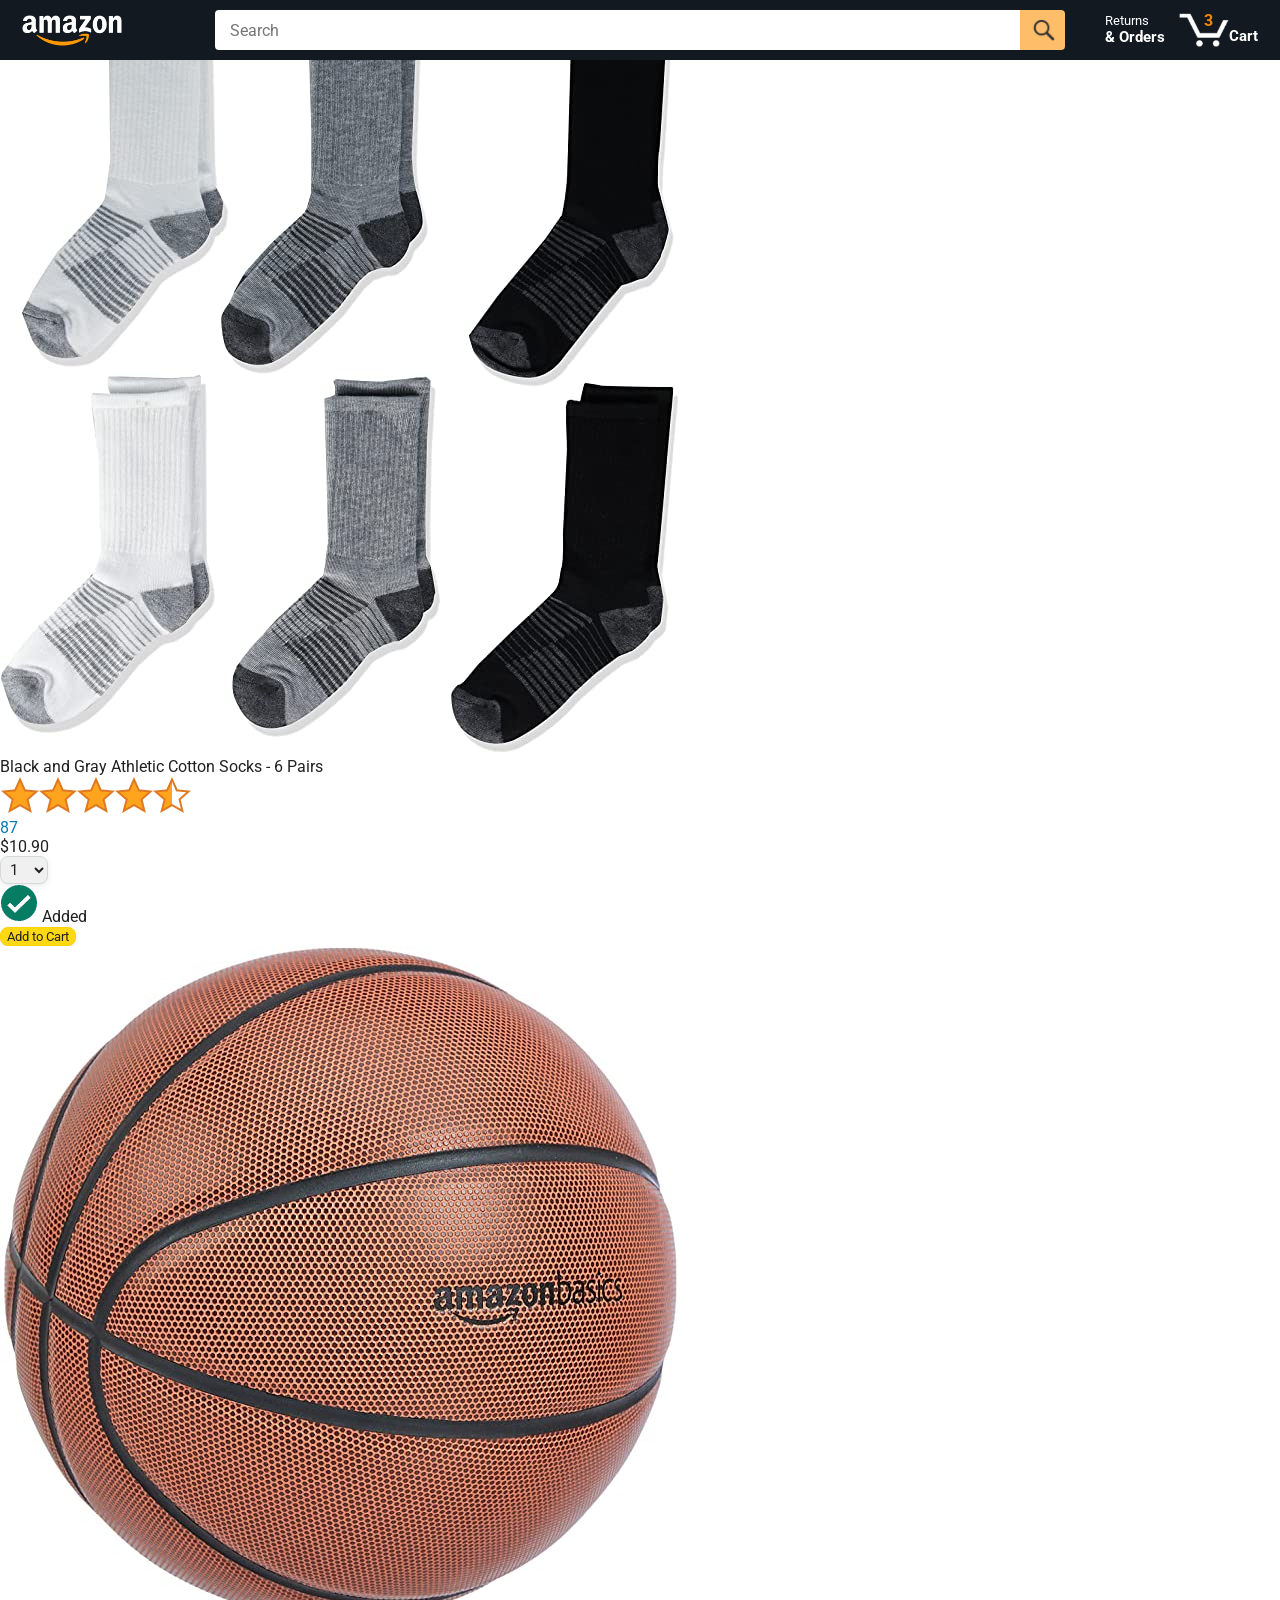
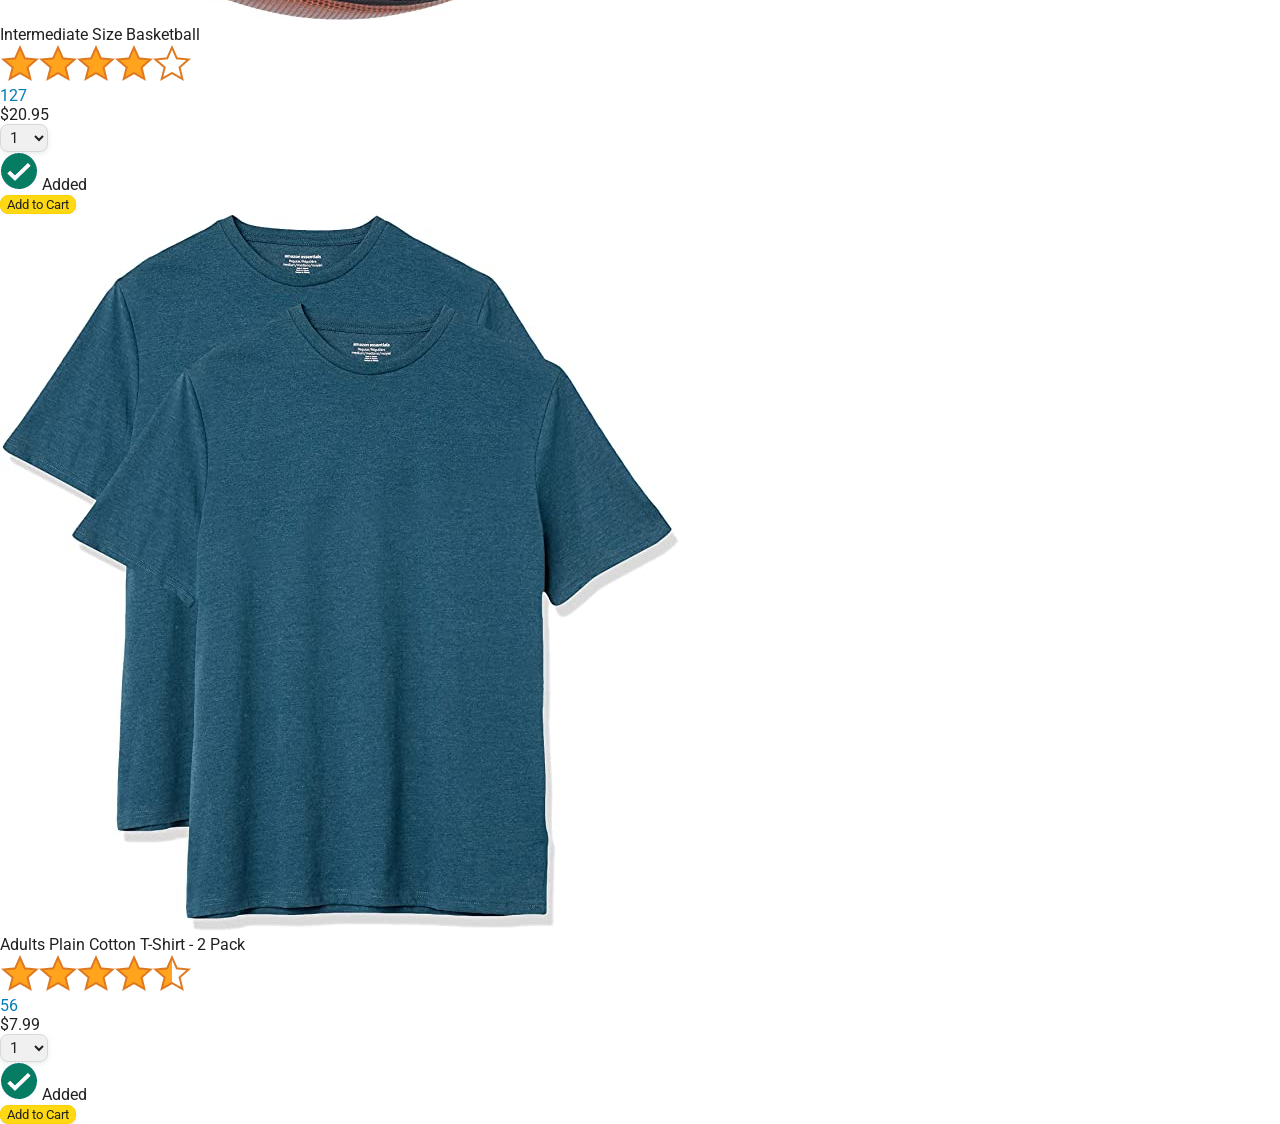
==== amazon.html @ 28676df1 "starting file" ====
<!DOCTYPE html>
<html>
  <head>
    <title>Amazon Project</title>

    <!-- This code is needed for responsive design to work.
      (Responsive design = make the website look good on
      smaller screen sizes like a phone or a tablet). -->
    <meta name="viewport" content="width=device-width, initial-scale=1">

    <!-- Load a font called Roboto from Google Fonts. -->
    <link rel="preconnect" href="https://fonts.googleapis.com">
    <link rel="preconnect" href="https://fonts.gstatic.com" crossorigin>
    <link href="https://fonts.googleapis.com/css2?family=Roboto:wght@400;500;700&display=swap" rel="stylesheet">

    <!-- Here are the CSS files for this page. -->
    <link rel="stylesheet" href="styles/shared/general.css">
    <link rel="stylesheet" href="styles/shared/amazon-header.css">
    <link rel="stylesheet" href="styles/pages/amazon.css">
  </head>
  <body>
    <div class="amazon-header">
      <div class="amazon-header-left-section">
        <a href="amazon.html" class="header-link">
          <img class="amazon-logo"
            src="images/amazon-logo-white.png">
          <img class="amazon-mobile-logo"
            src="images/amazon-mobile-logo-white.png">
        </a>
      </div>

      <div class="amazon-header-middle-section">
        <input class="search-bar" type="text" placeholder="Search">

        <button class="search-button">
          <img class="search-icon" src="images/icons/search-icon.png">
        </button>
      </div>

      <div class="amazon-header-right-section">
        <a class="orders-link header-link" href="orders.html">
          <span class="returns-text">Returns</span>
          <span class="orders-text">& Orders</span>
        </a>

        <a class="cart-link header-link" href="checkout.html">
          <img class="cart-icon" src="images/icons/cart-icon.png">
          <div class="cart-quantity">3</div>
          <div class="cart-text">Cart</div>
        </a>
      </div>
    </div>
    
    <div class="main">
      <div class="products-grid">
        <div class="product-container">
          <div class="product-image-container">
            <img class="product-image"
              src="images/products/athletic-cotton-socks-6-pairs.jpg">
          </div>

          <div class="product-name limit-text-to-2-lines">
            Black and Gray Athletic Cotton Socks - 6 Pairs
          </div>

          <div class="product-rating-container">
            <img class="product-rating-stars"
              src="images/ratings/rating-45.png">
            <div class="product-rating-count link-primary">
              87
            </div>
          </div>

          <div class="product-price">
            $10.90
          </div>

          <div class="product-quantity-container">
            <select>
              <option selected value="1">1</option>
              <option value="2">2</option>
              <option value="3">3</option>
              <option value="4">4</option>
              <option value="5">5</option>
              <option value="6">6</option>
              <option value="7">7</option>
              <option value="8">8</option>
              <option value="9">9</option>
              <option value="10">10</option>
            </select>
          </div>

          <div class="product-spacer"></div>

          <div class="added-to-cart">
            <img src="images/icons/checkmark.png">
            Added
          </div>

          <button class="add-to-cart-button button-primary">
            Add to Cart
          </button>
        </div>

        <div class="product-container">
          <div class="product-image-container">
            <img class="product-image"
              src="images/products/intermediate-composite-basketball.jpg">
          </div>

          <div class="product-name limit-text-to-2-lines">
            Intermediate Size Basketball
          </div>

          <div class="product-rating-container">
            <img class="product-rating-stars"
              src="images/ratings/rating-40.png">
            <div class="product-rating-count link-primary">
              127
            </div>
          </div>

          <div class="product-price">
            $20.95
          </div>

          <div class="product-quantity-container">
            <select>
              <option selected value="1">1</option>
              <option value="2">2</option>
              <option value="3">3</option>
              <option value="4">4</option>
              <option value="5">5</option>
              <option value="6">6</option>
              <option value="7">7</option>
              <option value="8">8</option>
              <option value="9">9</option>
              <option value="10">10</option>
            </select>
          </div>

          <div class="product-spacer"></div>

          <div class="added-to-cart">
            <img src="images/icons/checkmark.png">
            Added
          </div>

          <button class="add-to-cart-button button-primary">
            Add to Cart
          </button>
        </div>

        <div class="product-container">
          <div class="product-image-container">
            <img class="product-image"
              src="images/products/adults-plain-cotton-tshirt-2-pack-teal.jpg">
          </div>

          <div class="product-name limit-text-to-2-lines">
            Adults Plain Cotton T-Shirt - 2 Pack
          </div>

          <div class="product-rating-container">
            <img class="product-rating-stars"
              src="images/ratings/rating-45.png">
            <div class="product-rating-count link-primary">
              56
            </div>
          </div>

          <div class="product-price">
            $7.99
          </div>

          <div class="product-quantity-container">
            <select>
              <option selected value="1">1</option>
              <option value="2">2</option>
              <option value="3">3</option>
              <option value="4">4</option>
              <option value="5">5</option>
              <option value="6">6</option>
              <option value="7">7</option>
              <option value="8">8</option>
              <option value="9">9</option>
              <option value="10">10</option>
            </select>
          </div>

          <div class="product-spacer"></div>

          <div class="added-to-cart">
            <img src="images/icons/checkmark.png">
            Added
          </div>

          <button class="add-to-cart-button button-primary">
            Add to Cart
          </button>
        </div>
      </div>
    </div>
  </body>
</html>
---- styles/shared/general.css ----
body {
  font-family: Roboto, Arial;
  color: rgb(33, 33, 33);
  /* The <body> element has a default margin of 8px
     on all sides. This removes the default margins. */
  margin: 0;
}

/* <p> elements have a default margin on the top
   and bottom. This removes the default margins. */
p {
  margin: 0;
}

button {
  cursor: pointer;
}

select {
  cursor: pointer;
}

input, select, button {
  font-family: Roboto, Arial;
}

.button-primary {
  color: rgb(33, 33, 33);
  background-color: rgb(255, 216, 20);
  border: 1px solid rgb(252, 210, 0);
  border-radius: 8px;
  cursor: pointer;
  box-shadow: 0 2px 5px rgba(213, 217, 217, 0.5);
}

.button-primary:hover {
  background-color: rgb(247, 202, 0);
  border: 1px solid rgb(242, 194, 0);
}

.button-primary:active {
  background: rgb(255, 216, 20);
  border-color: rgb(252, 210, 0);
  box-shadow: none;
}

.button-secondary {
  color: rgb(33, 33, 33);
  background: white;
  border: 1px solid rgb(213, 217, 217);
  border-radius: 8px;
  cursor: pointer;
  box-shadow: 0 2px 5px rgba(213, 217, 217, 0.5);
}

.button-secondary:hover {
  background-color: rgb(247, 250, 250);
}

.button-secondary:active {
  background-color: rgb(237, 253, 255);
  box-shadow: none;
}

/* These styles will limit text to 2 lines. Anything
   beyond 2 lines will be replaced with "..."
   You can find this code by using an A.I. tool or by
   searching in Google.
   https://css-tricks.com/almanac/properties/l/line-clamp/ */
.limit-text-to-2-lines {
  display: -webkit-box;
  -webkit-line-clamp: 2;
  -webkit-box-orient: vertical;
  overflow: hidden;
}

.link-primary {
  color: rgb(1, 124, 182);
  cursor: pointer;
}

.link-primary:hover {
  color: rgb(196, 80, 0);
}

/* Styles for dropdown selectors. */
select {
  color: rgb(33, 33, 33);
  background-color: rgb(240, 240, 240);
  border: 1px solid rgb(213, 217, 217);
  border-radius: 8px;
  padding: 3px 5px;
  font-size: 15px;
  cursor: pointer;
  box-shadow: 0 2px 5px rgba(213, 217, 217, 0.5);
}

select:focus,
input:focus {
  outline: 2px solid rgb(255, 153, 0);
}
---- styles/shared/amazon-header.css ----
.amazon-header {
  background-color: rgb(19, 25, 33);
  color: white;
  padding-left: 15px;
  padding-right: 15px;

  display: flex;
  align-items: center;
  justify-content: space-between;

  position: fixed;
  top: 0;
  left: 0;
  right: 0;
  height: 60px;
}

.amazon-header-left-section {
  width: 180px;
}

@media (max-width: 800px) {
  .amazon-header-left-section {
    width: unset;
  }
}

.header-link {
  display: inline-block;
  padding: 6px;
  border-radius: 2px;
  cursor: pointer;
  text-decoration: none;
  border: 1px solid rgba(0, 0, 0, 0);
}

.header-link:hover {
  border: 1px solid white;
}

.amazon-logo {
  width: 100px;
  margin-top: 5px;
}

.amazon-mobile-logo {
  display: none;
}

@media (max-width: 575px) {
  .amazon-logo {
    display: none;
  }

  .amazon-mobile-logo {
    display: block;
    height: 35px;
    margin-top: 5px;
  }
}

.amazon-header-middle-section {
  flex: 1;
  max-width: 850px;
  margin-left: 10px;
  margin-right: 10px;
  display: flex;
}

.search-bar {
  flex: 1;
  width: 0;
  font-size: 16px;
  height: 38px;
  padding-left: 15px;
  border: none;
  border-top-left-radius: 4px;
  border-bottom-left-radius: 4px;
  border-top-right-radius: 0;
  border-bottom-right-radius: 0;
}

.search-button {
  background-color: rgb(254, 189, 105);
  border: none;
  width: 45px;
  height: 40px;
  border-top-right-radius: 4px;
  border-bottom-right-radius: 4px;
  flex-shrink: 0;
}

.search-icon {
  height: 22px;
  margin-left: 2px;
  margin-top: 3px;
}

.amazon-header-right-section {
  width: 180px;
  flex-shrink: 0;
  display: flex;
  justify-content: end;
}

.orders-link {
  color: white;
}

.returns-text {
  display: block;
  font-size: 13px;
}

.orders-text {
  display: block;
  font-size: 15px;
  font-weight: 700;
}

.cart-link {
  color: white;
  display: flex;
  align-items: center;
  position: relative;
}

.cart-icon {
  width: 50px;
}

.cart-text {
  margin-top: 12px;
  font-size: 15px;
  font-weight: 700;
}

.cart-quantity {
  color: rgb(240, 136, 4);
  font-size: 16px;
  font-weight: 700;

  position: absolute;
  top: 4px;
  left: 22px;
  
  width: 26px;
  text-align: center;
}
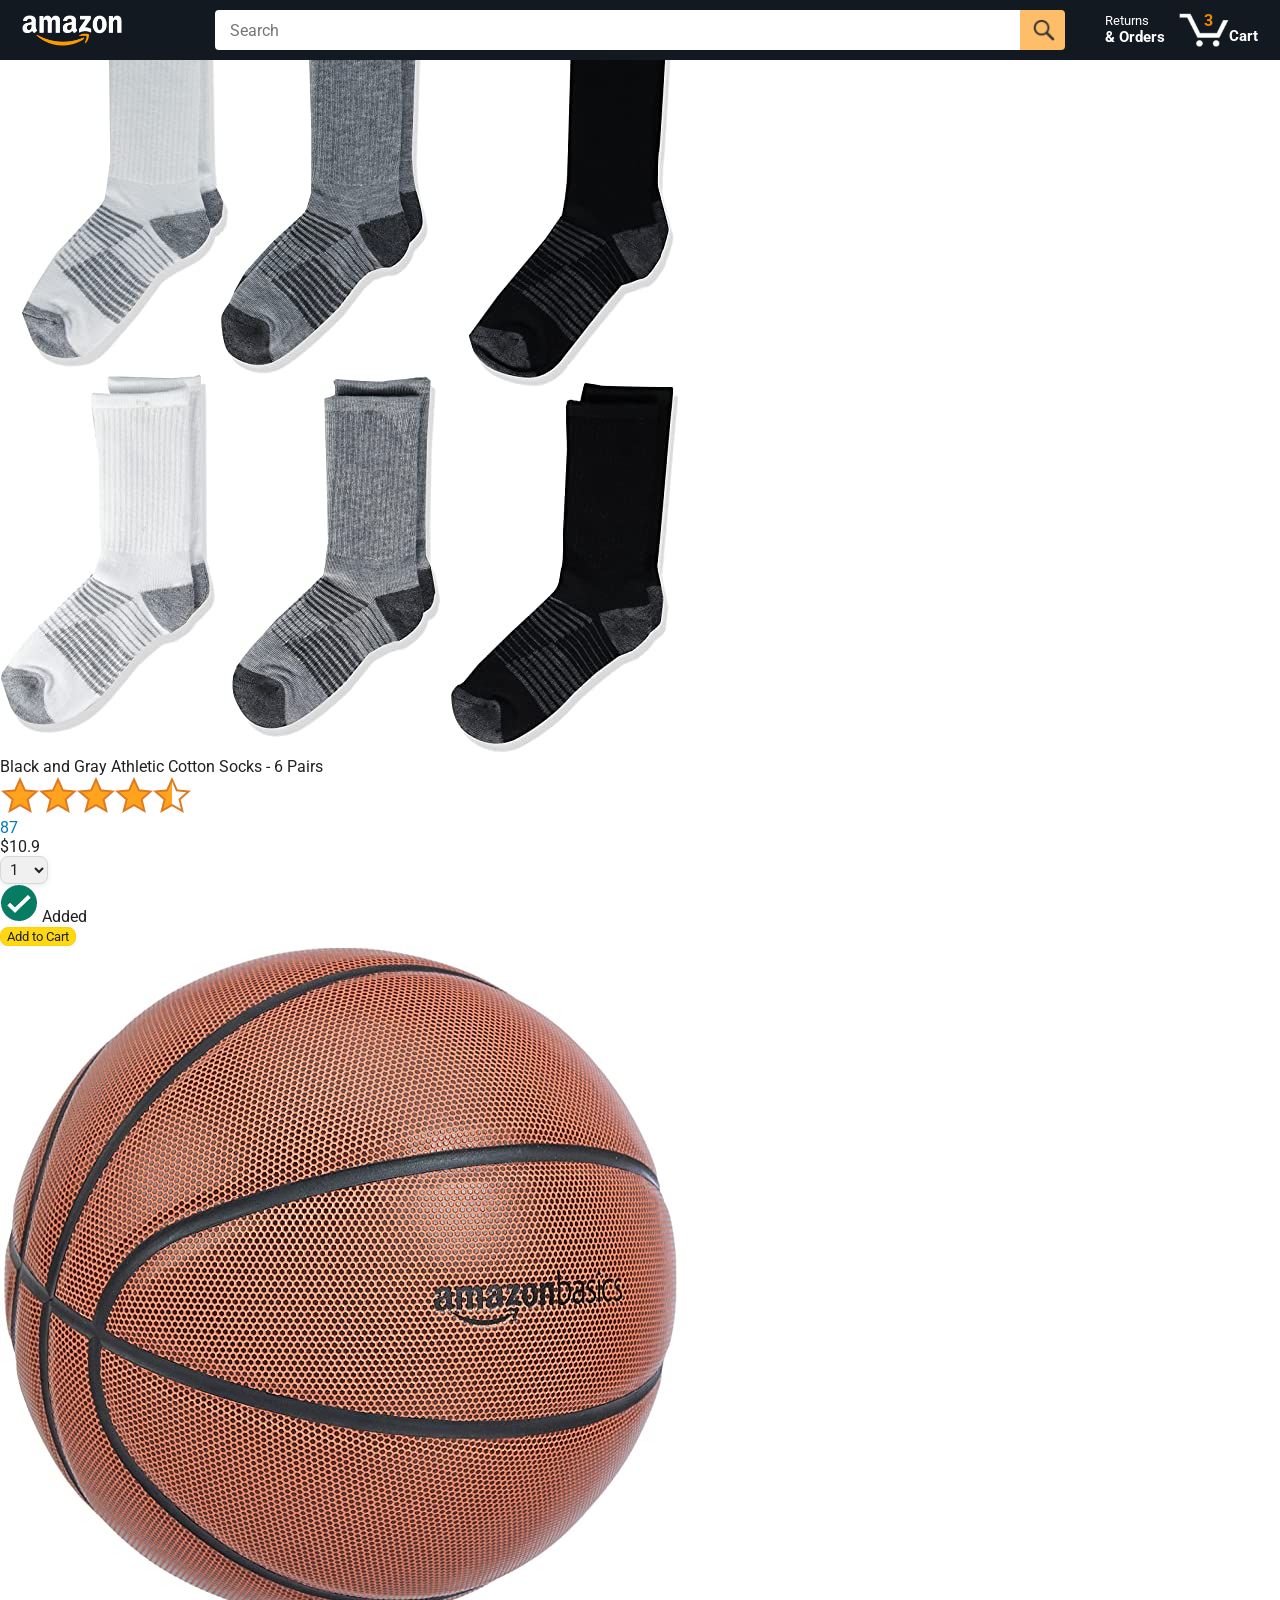
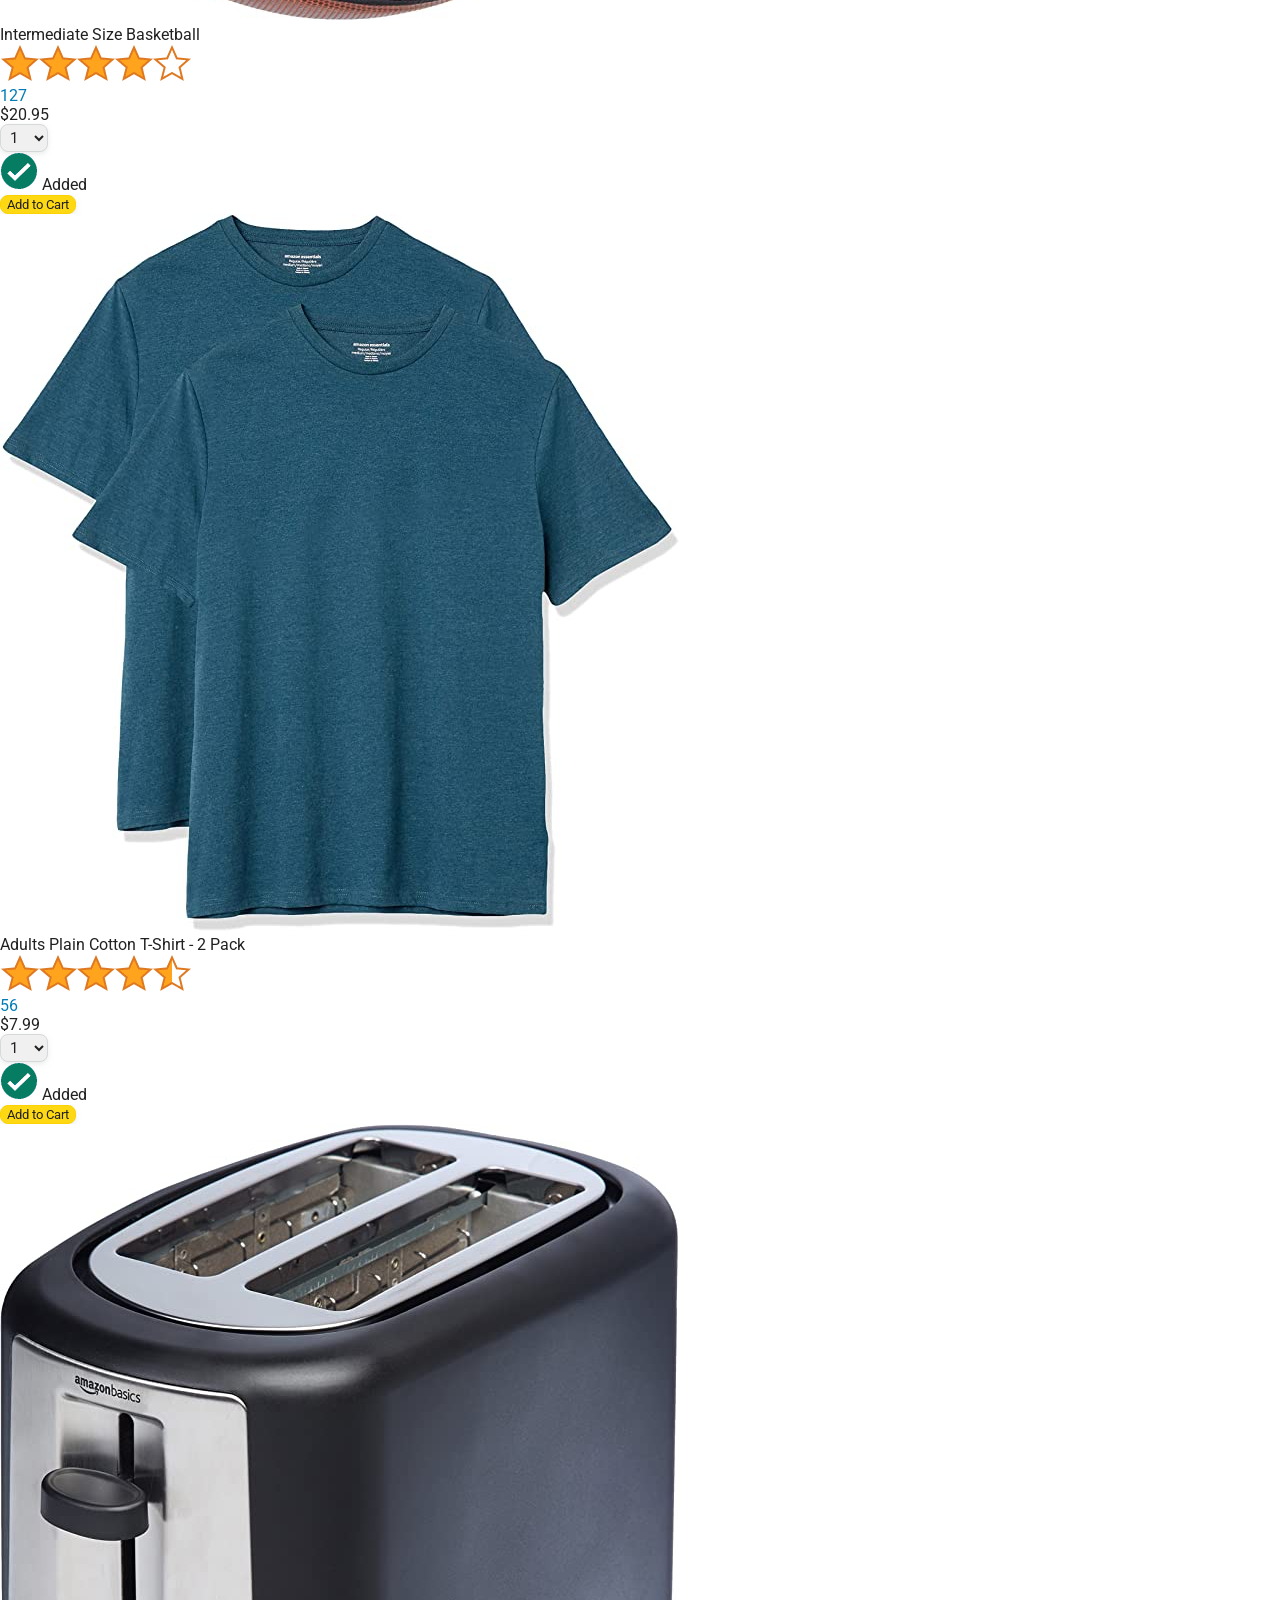
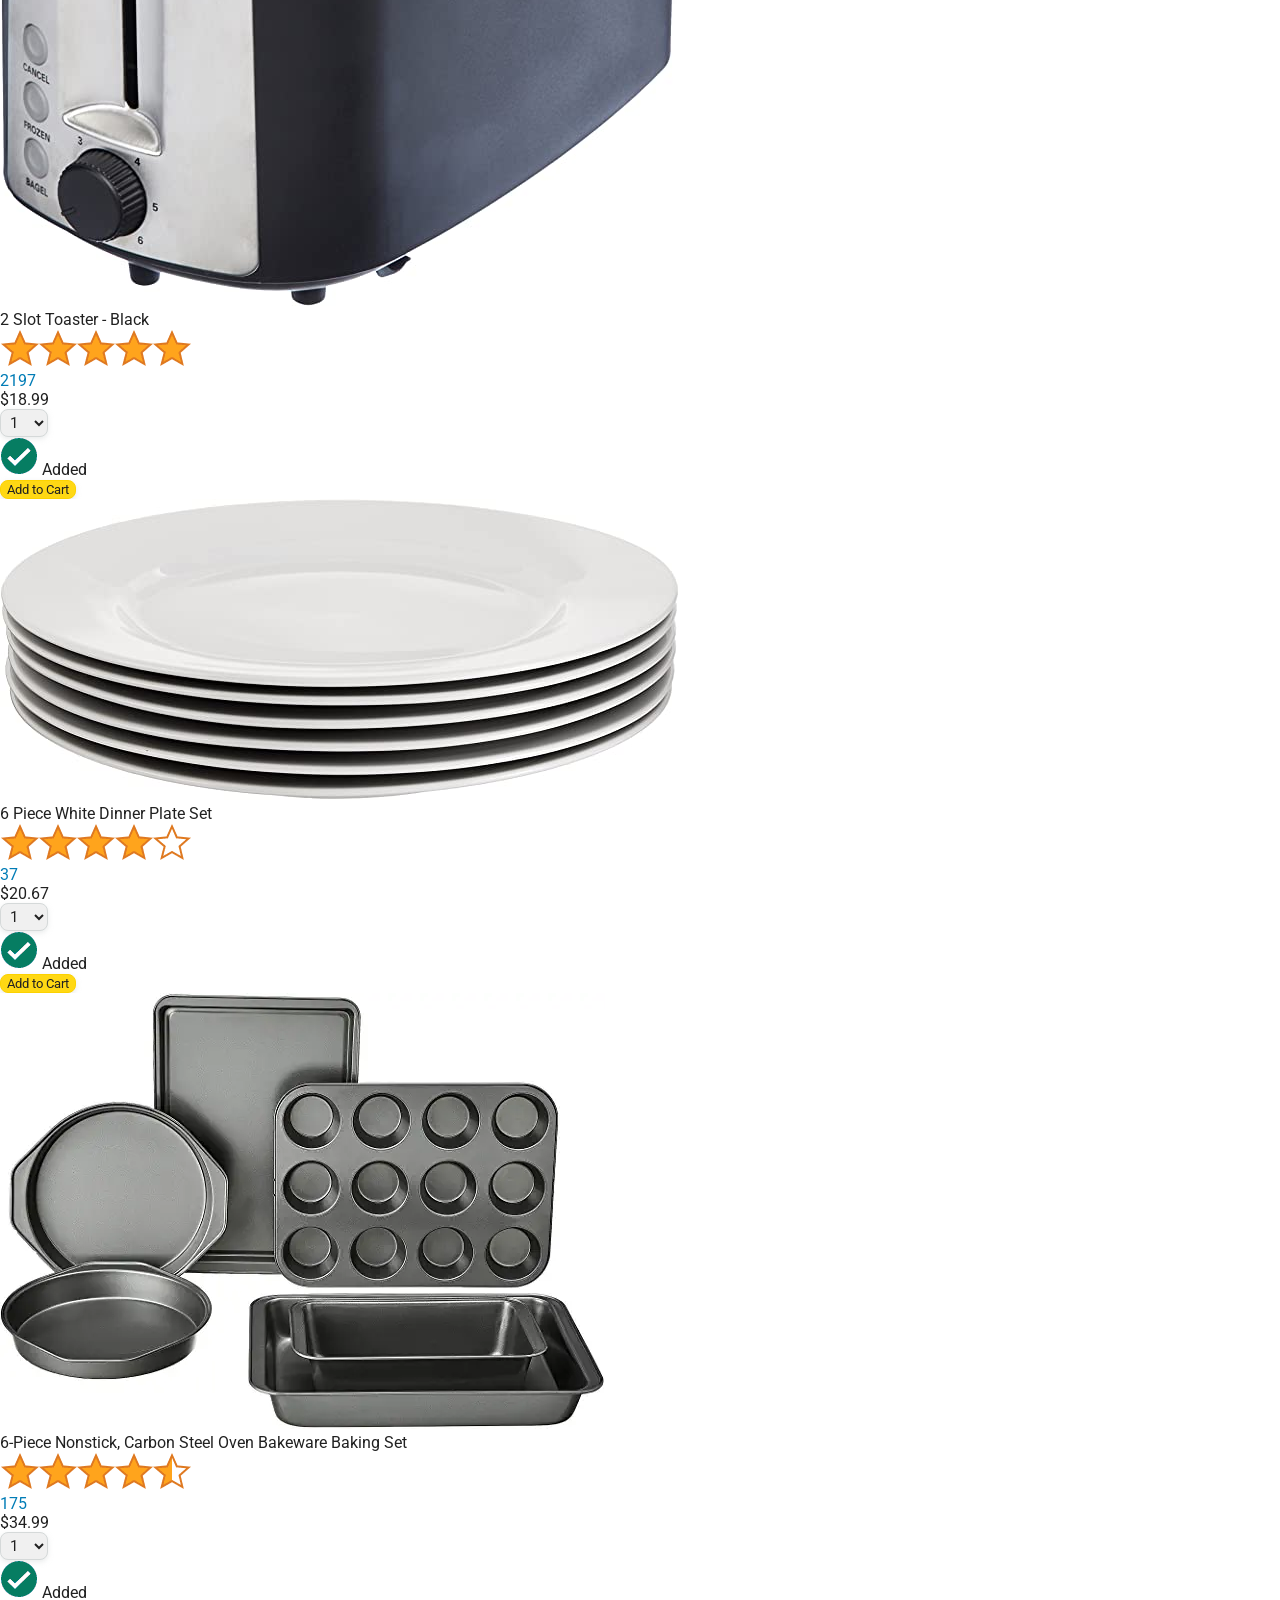
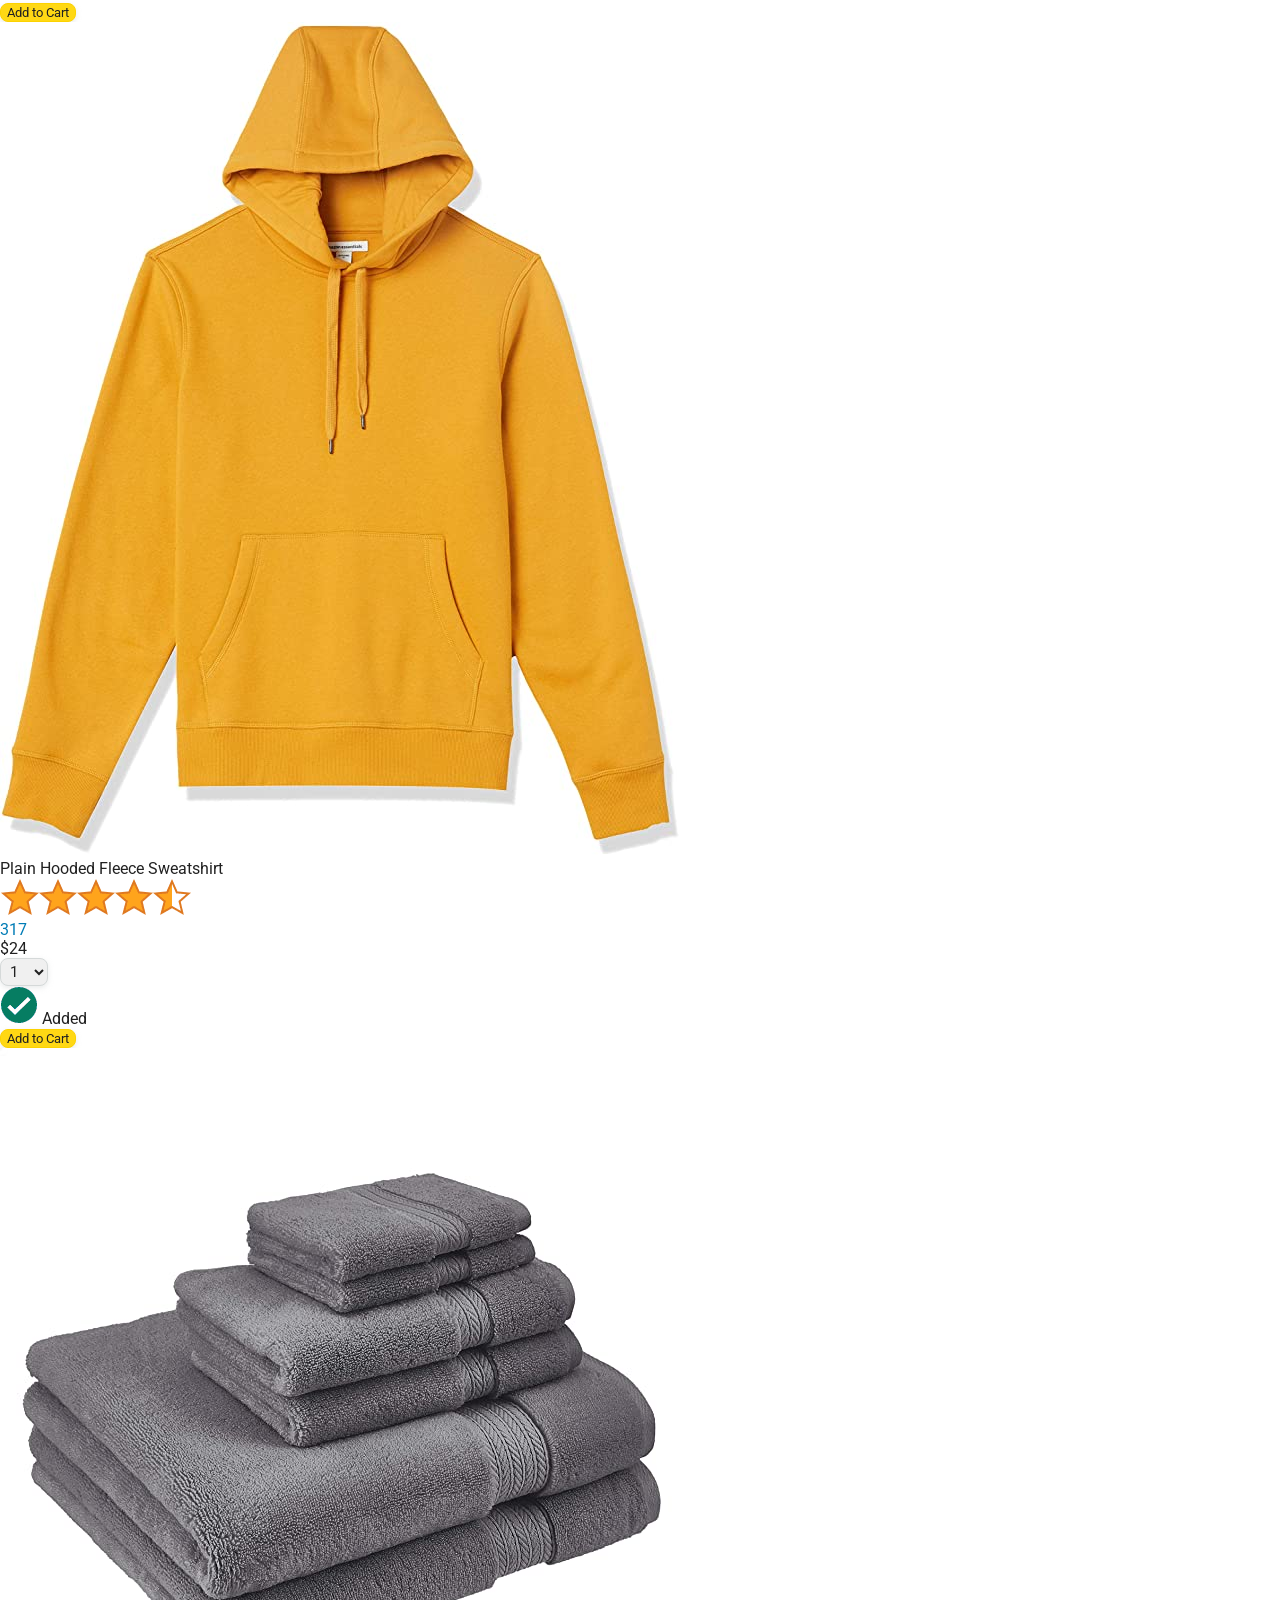
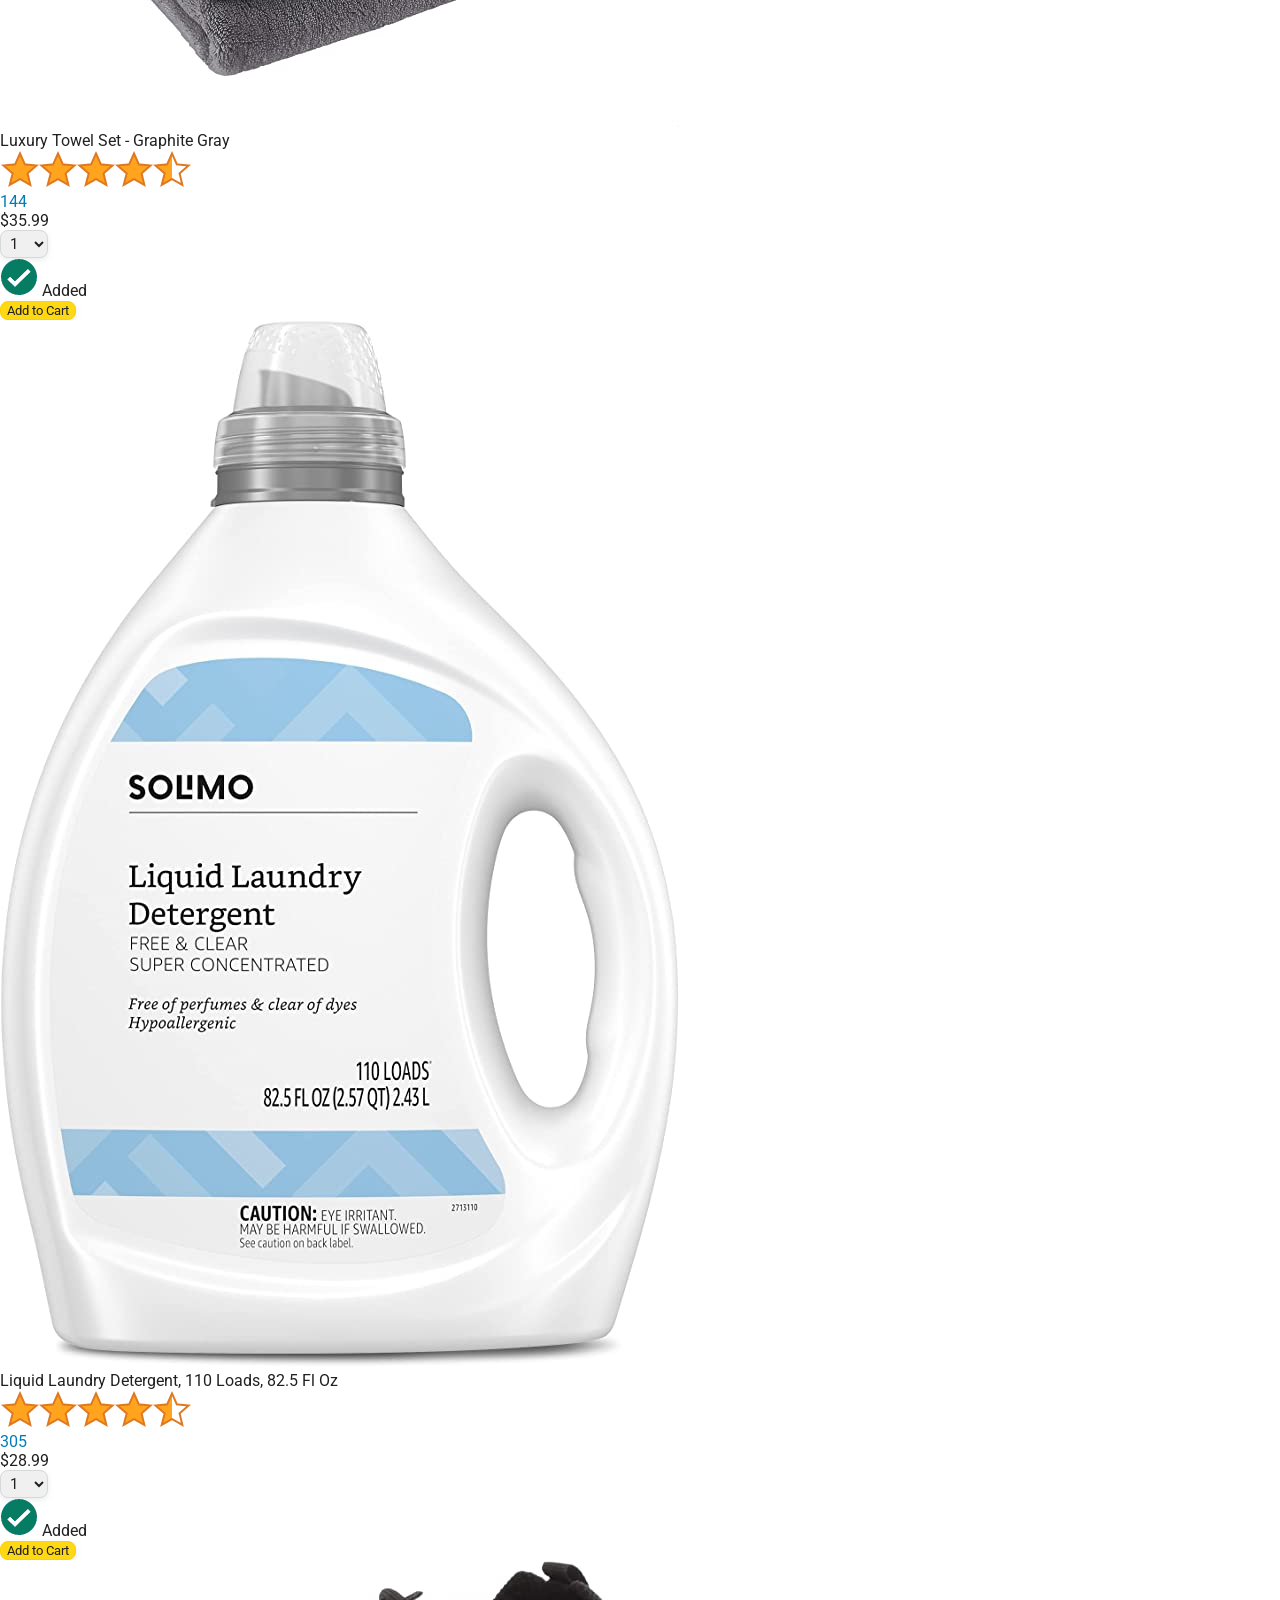
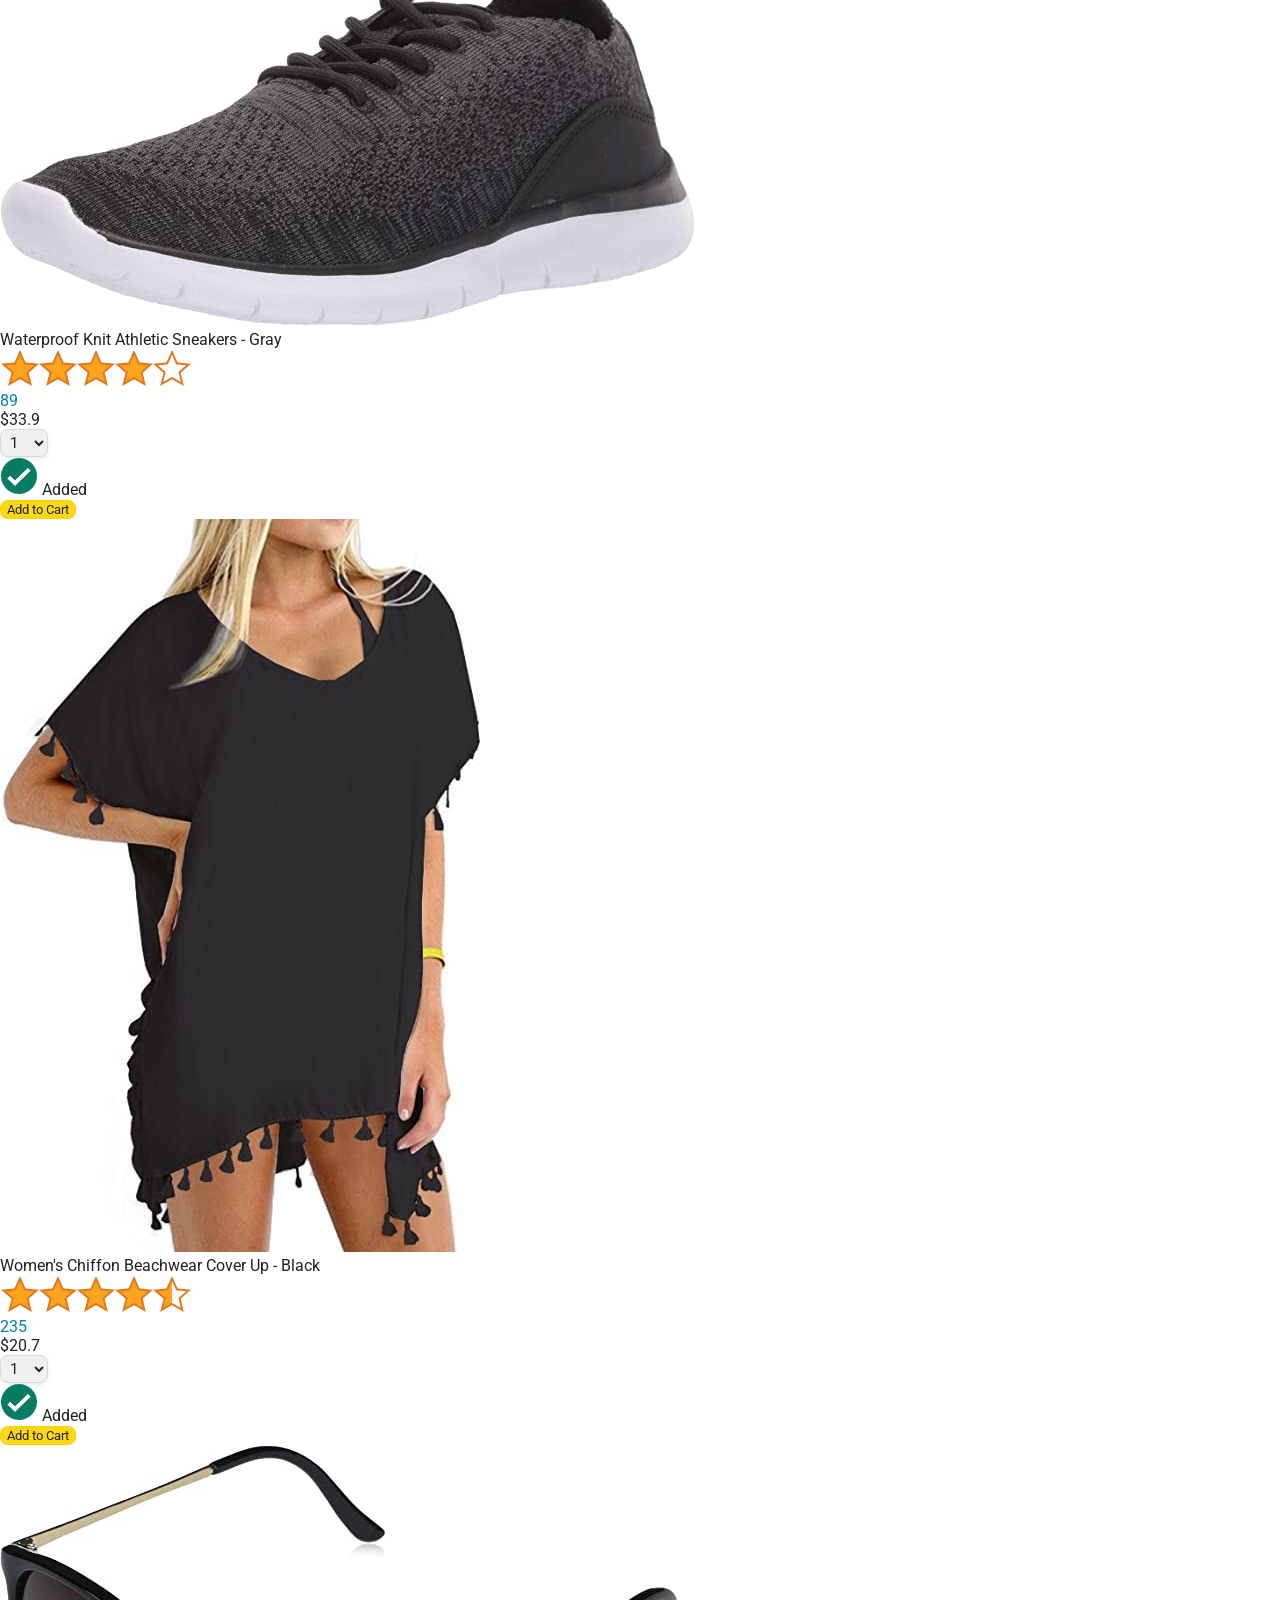
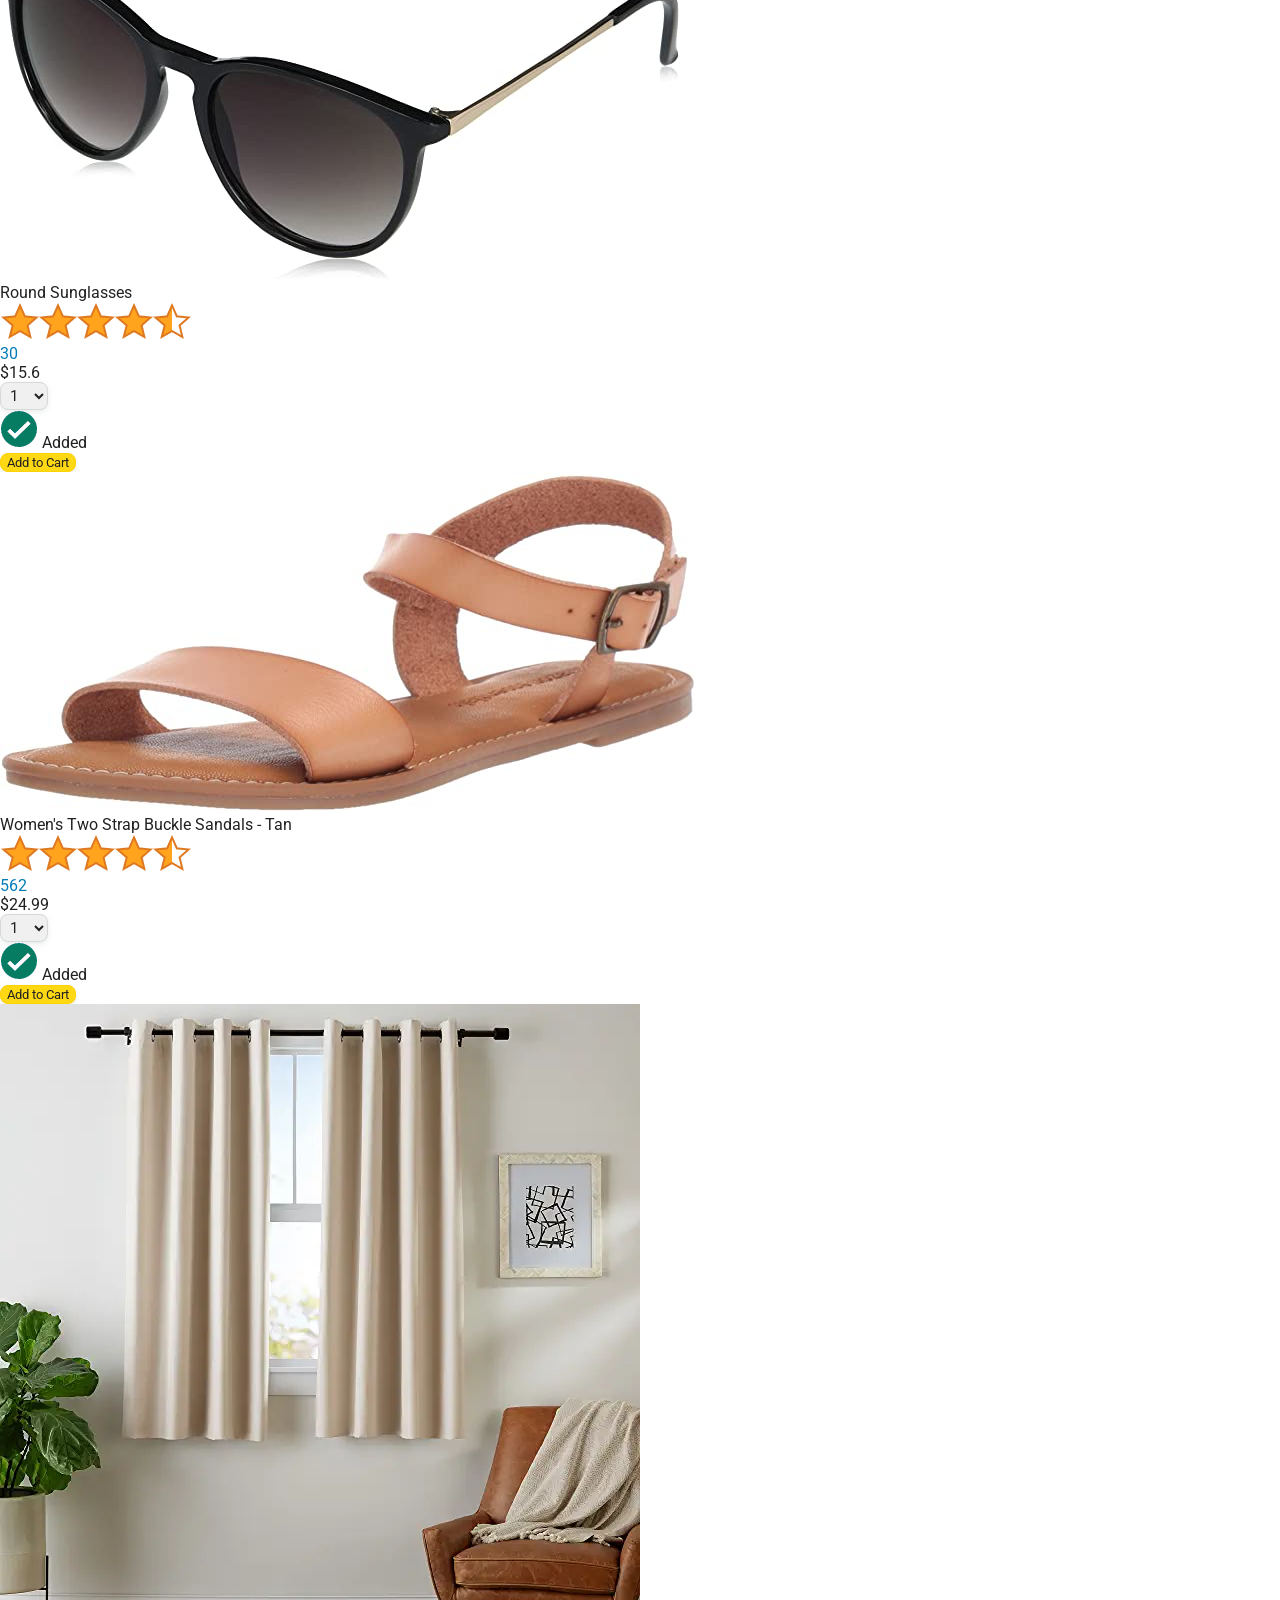
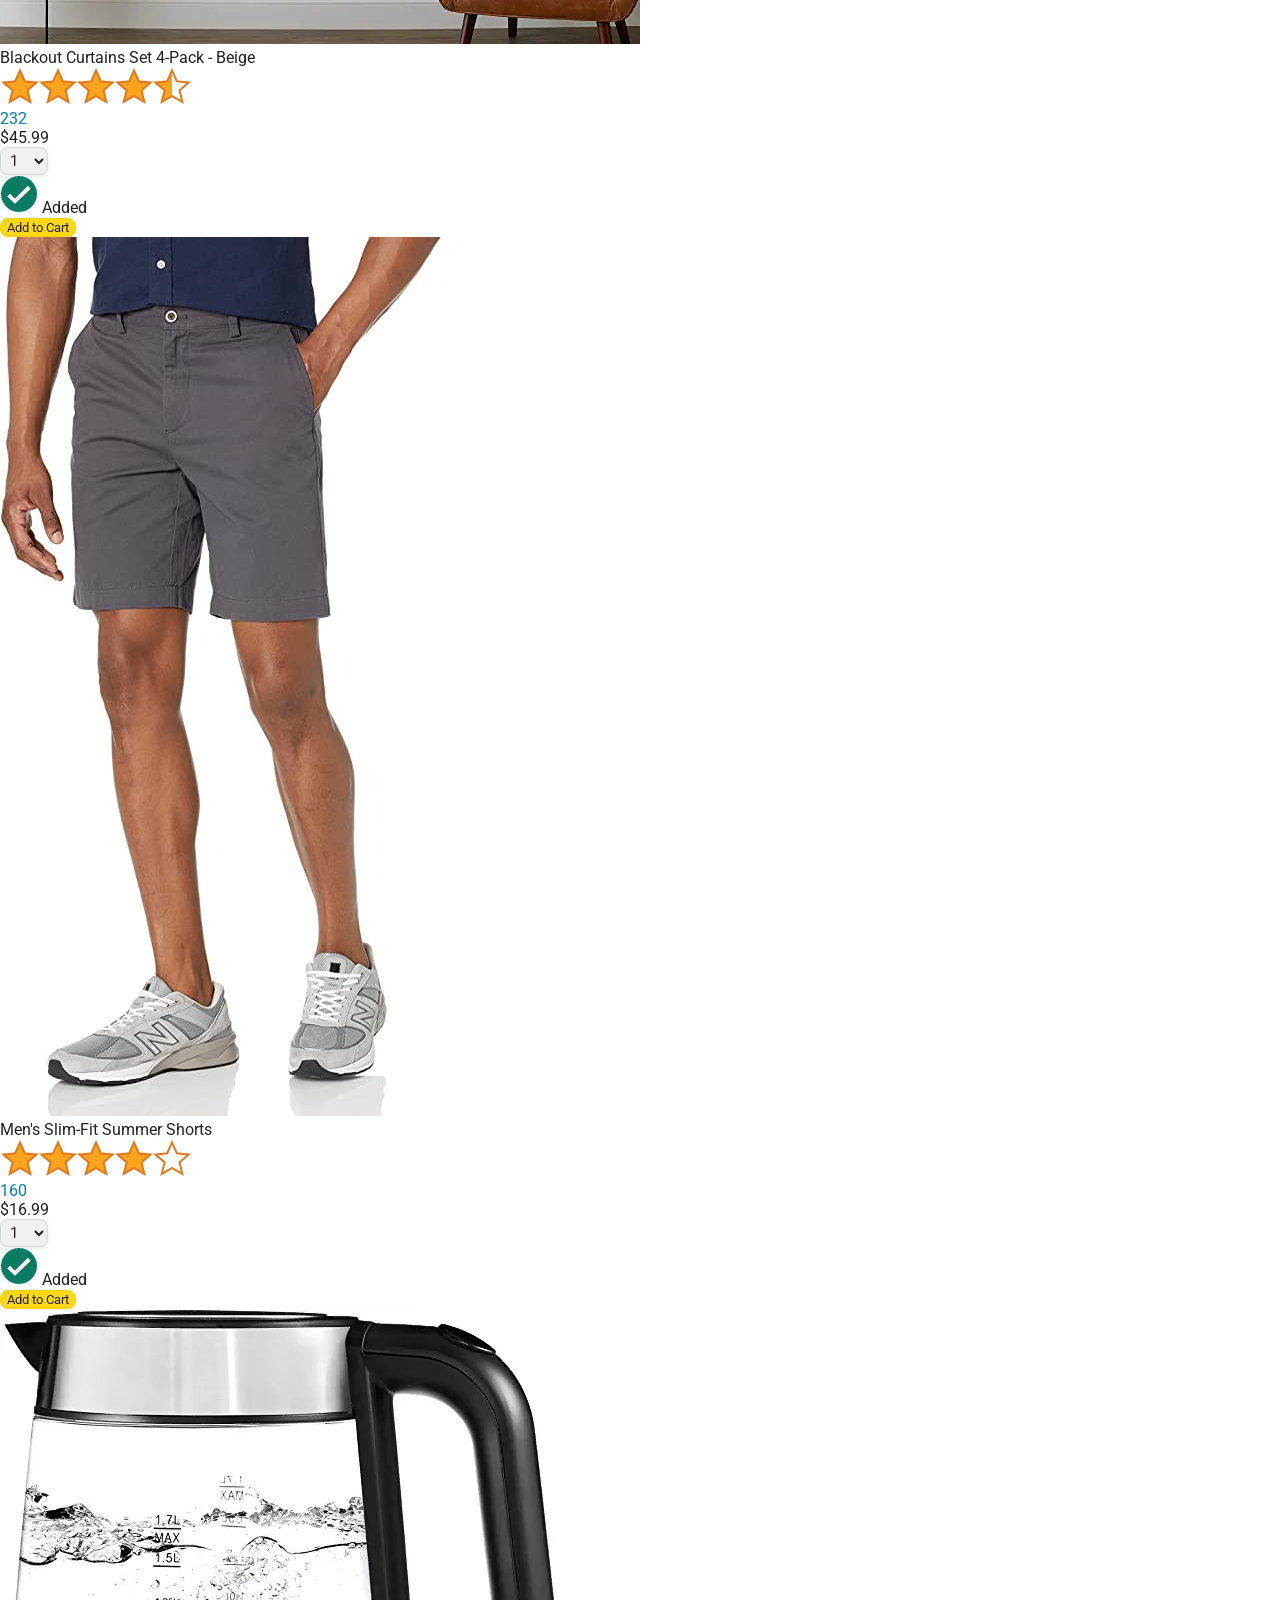
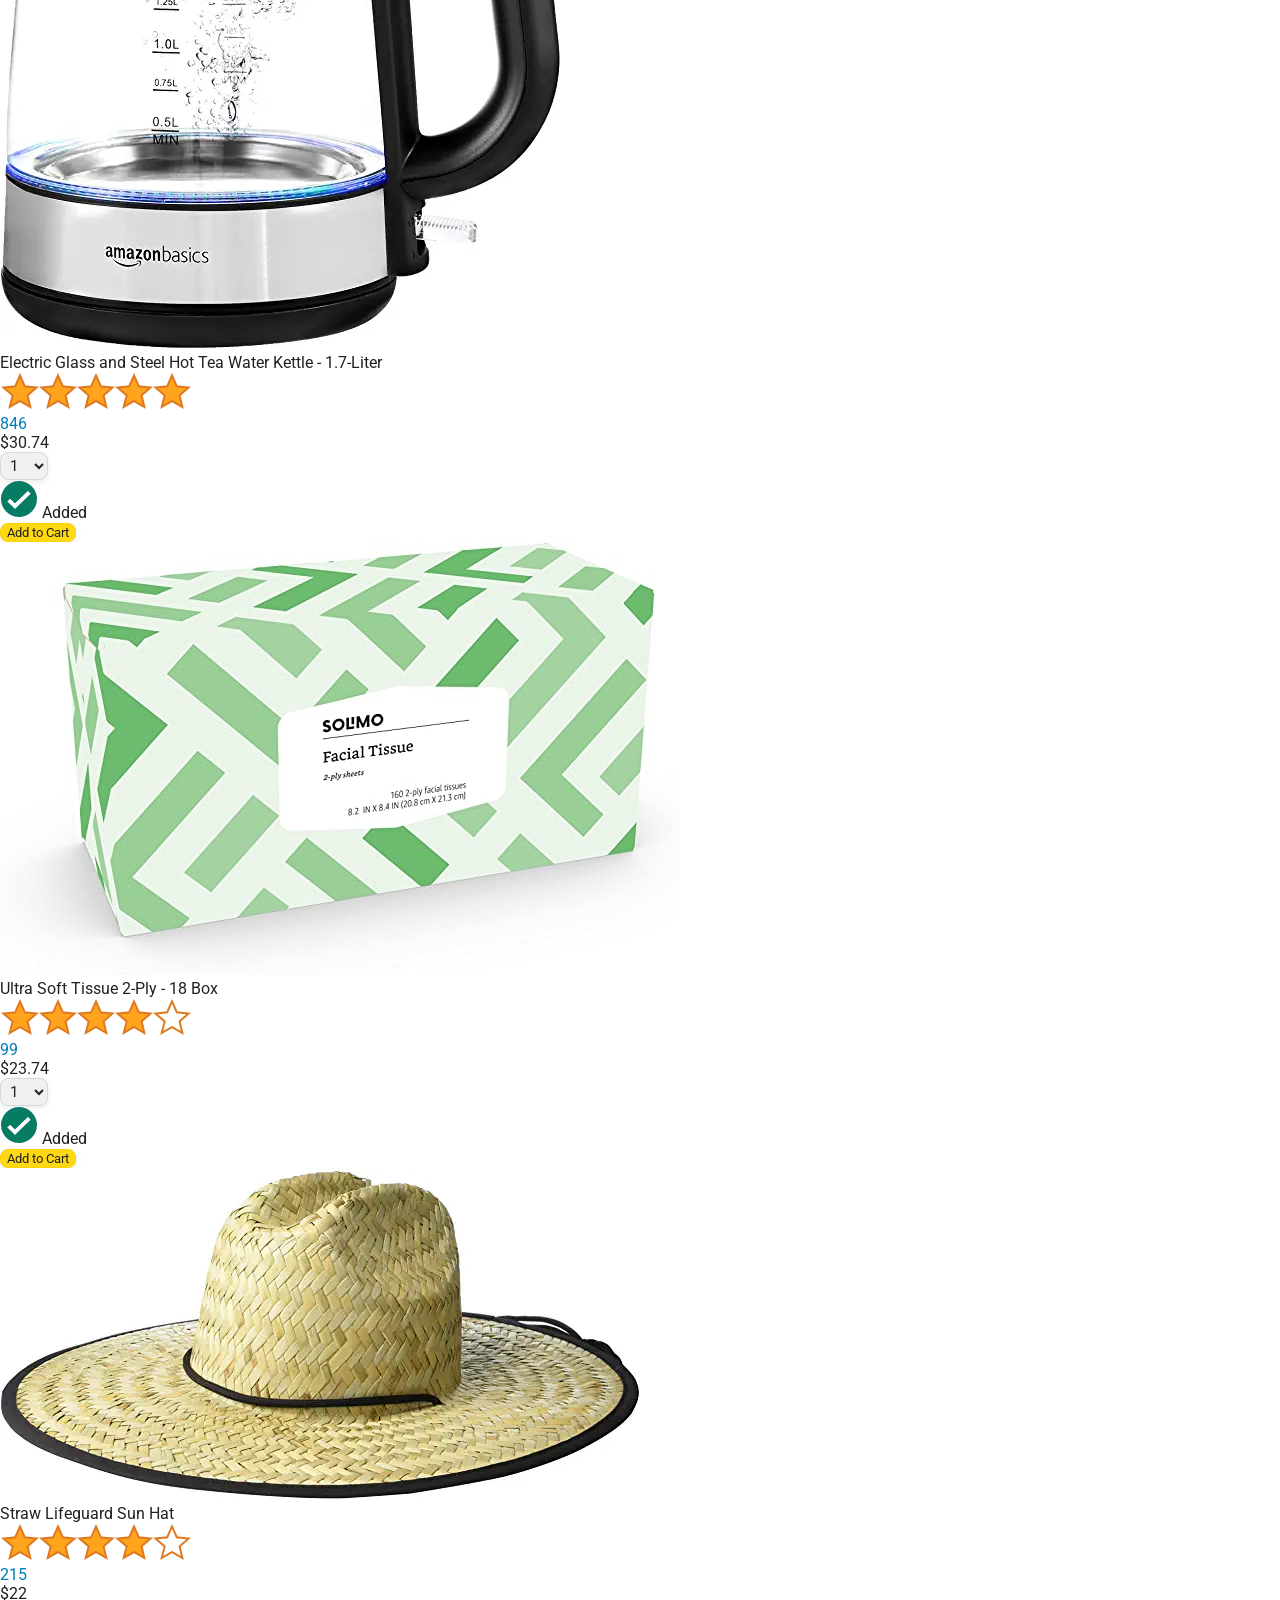
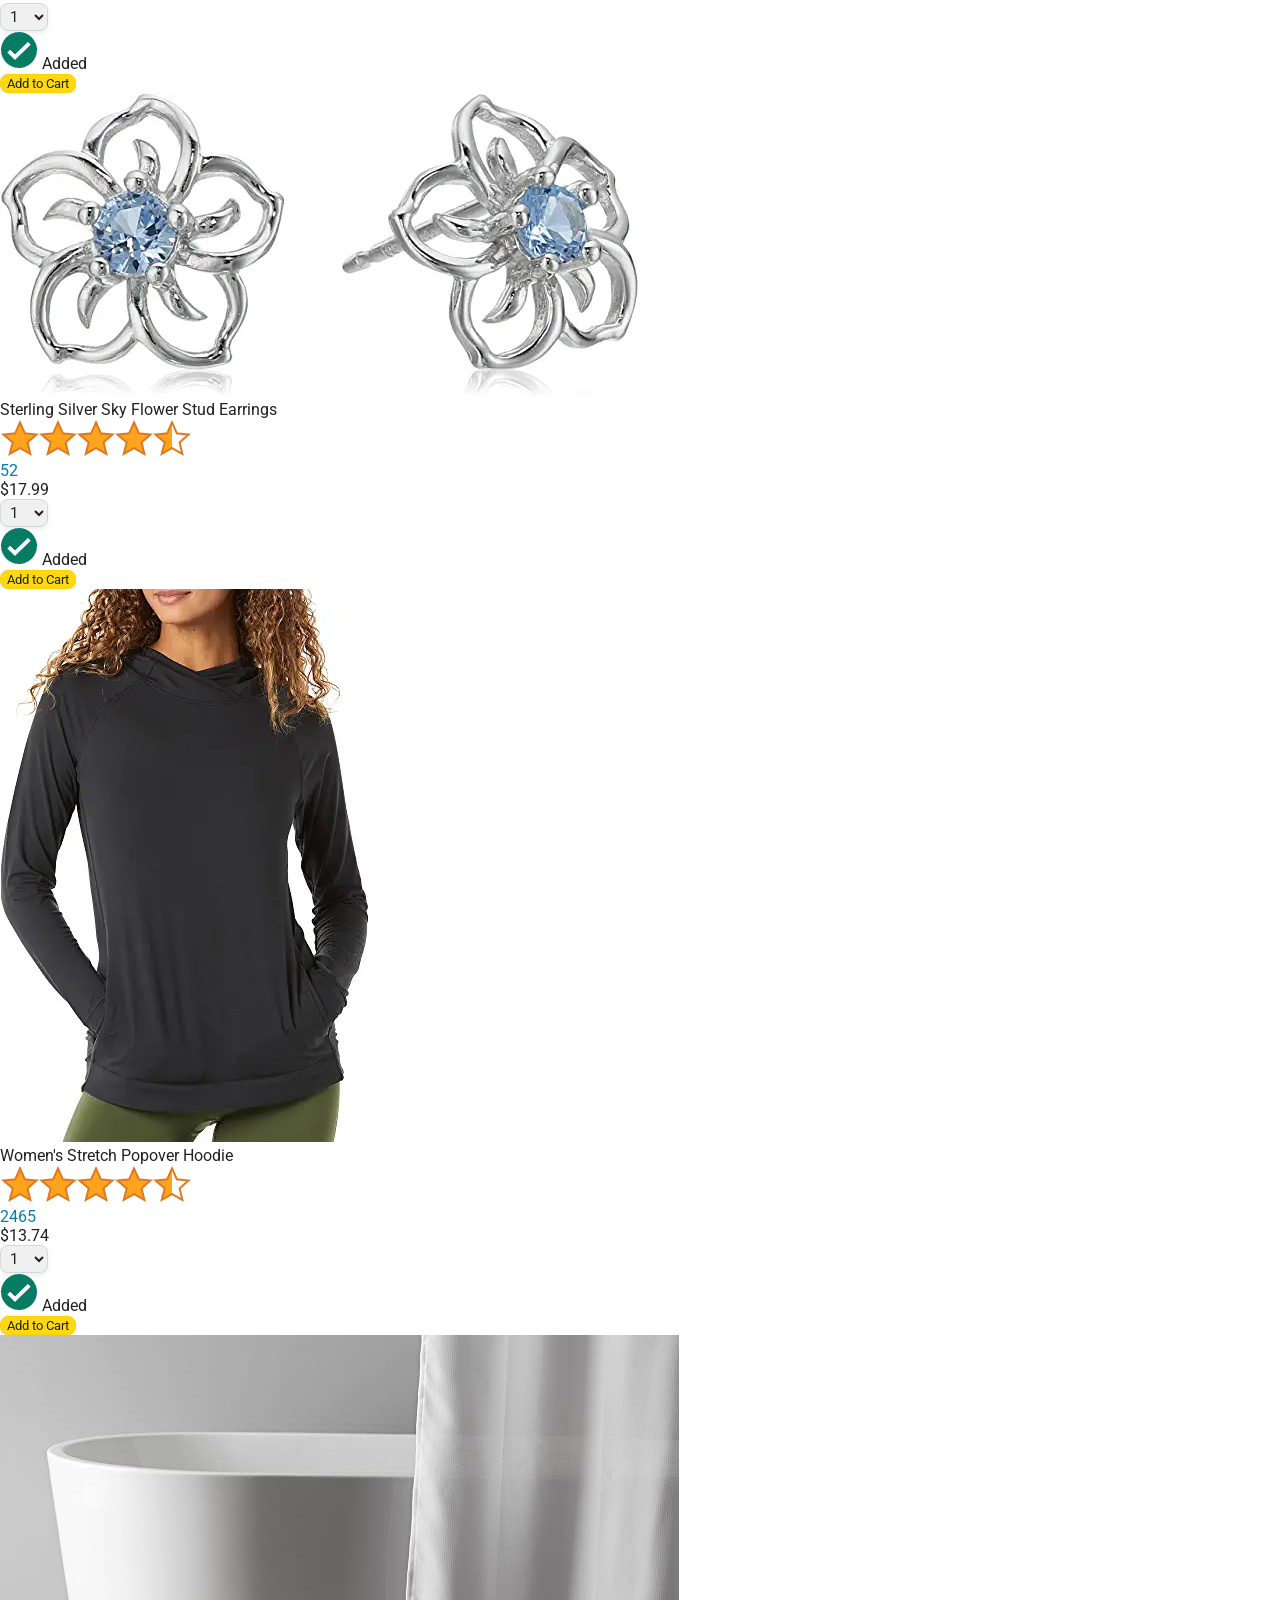
==== commit 1c20027b: "products Html generated" ====
--- a/amazon.html
+++ b/amazon.html
@@ -17,6 +17,7 @@
     <link rel="stylesheet" href="styles/shared/general.css">
     <link rel="stylesheet" href="styles/shared/amazon-header.css">
     <link rel="stylesheet" href="styles/pages/amazon.css">
+    <script type="module" src="app/amazon.js"></script>
   </head>
   <body>
     <div class="amazon-header">
@@ -53,54 +54,7 @@
     
     <div class="main">
       <div class="products-grid">
-        <div class="product-container">
-          <div class="product-image-container">
-            <img class="product-image"
-              src="images/products/athletic-cotton-socks-6-pairs.jpg">
-          </div>
-
-          <div class="product-name limit-text-to-2-lines">
-            Black and Gray Athletic Cotton Socks - 6 Pairs
-          </div>
-
-          <div class="product-rating-container">
-            <img class="product-rating-stars"
-              src="images/ratings/rating-45.png">
-            <div class="product-rating-count link-primary">
-              87
-            </div>
-          </div>
-
-          <div class="product-price">
-            $10.90
-          </div>
-
-          <div class="product-quantity-container">
-            <select>
-              <option selected value="1">1</option>
-              <option value="2">2</option>
-              <option value="3">3</option>
-              <option value="4">4</option>
-              <option value="5">5</option>
-              <option value="6">6</option>
-              <option value="7">7</option>
-              <option value="8">8</option>
-              <option value="9">9</option>
-              <option value="10">10</option>
-            </select>
-          </div>
-
-          <div class="product-spacer"></div>
-
-          <div class="added-to-cart">
-            <img src="images/icons/checkmark.png">
-            Added
-          </div>
-
-          <button class="add-to-cart-button button-primary">
-            Add to Cart
-          </button>
-        </div>
+      
 
         <div class="product-container">
           <div class="product-image-container">
@@ -151,54 +105,7 @@
           </button>
         </div>
 
-        <div class="product-container">
-          <div class="product-image-container">
-            <img class="product-image"
-              src="images/products/adults-plain-cotton-tshirt-2-pack-teal.jpg">
-          </div>
-
-          <div class="product-name limit-text-to-2-lines">
-            Adults Plain Cotton T-Shirt - 2 Pack
-          </div>
-
-          <div class="product-rating-container">
-            <img class="product-rating-stars"
-              src="images/ratings/rating-45.png">
-            <div class="product-rating-count link-primary">
-              56
-            </div>
-          </div>
-
-          <div class="product-price">
-            $7.99
-          </div>
-
-          <div class="product-quantity-container">
-            <select>
-              <option selected value="1">1</option>
-              <option value="2">2</option>
-              <option value="3">3</option>
-              <option value="4">4</option>
-              <option value="5">5</option>
-              <option value="6">6</option>
-              <option value="7">7</option>
-              <option value="8">8</option>
-              <option value="9">9</option>
-              <option value="10">10</option>
-            </select>
-          </div>
-
-          <div class="product-spacer"></div>
-
-          <div class="added-to-cart">
-            <img src="images/icons/checkmark.png">
-            Added
-          </div>
-
-          <button class="add-to-cart-button button-primary">
-            Add to Cart
-          </button>
-        </div>
+       
       </div>
     </div>
   </body>
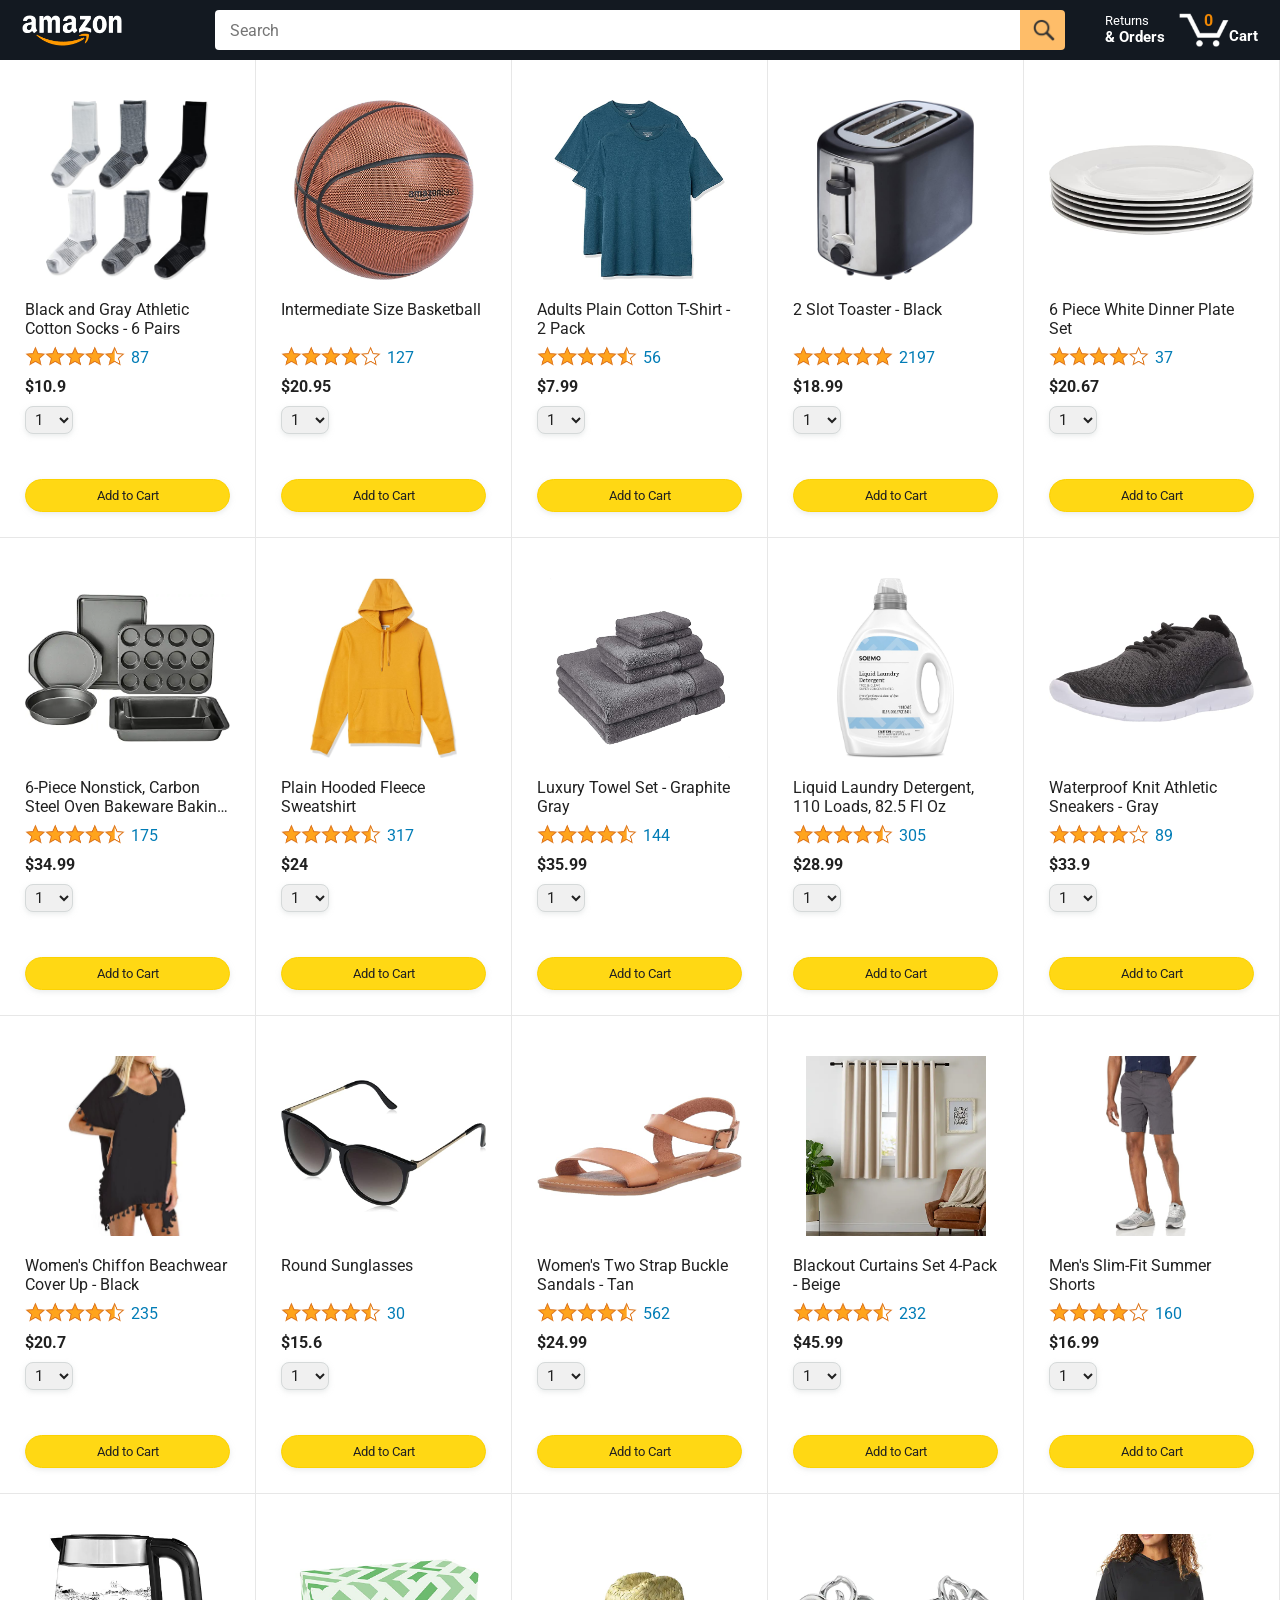
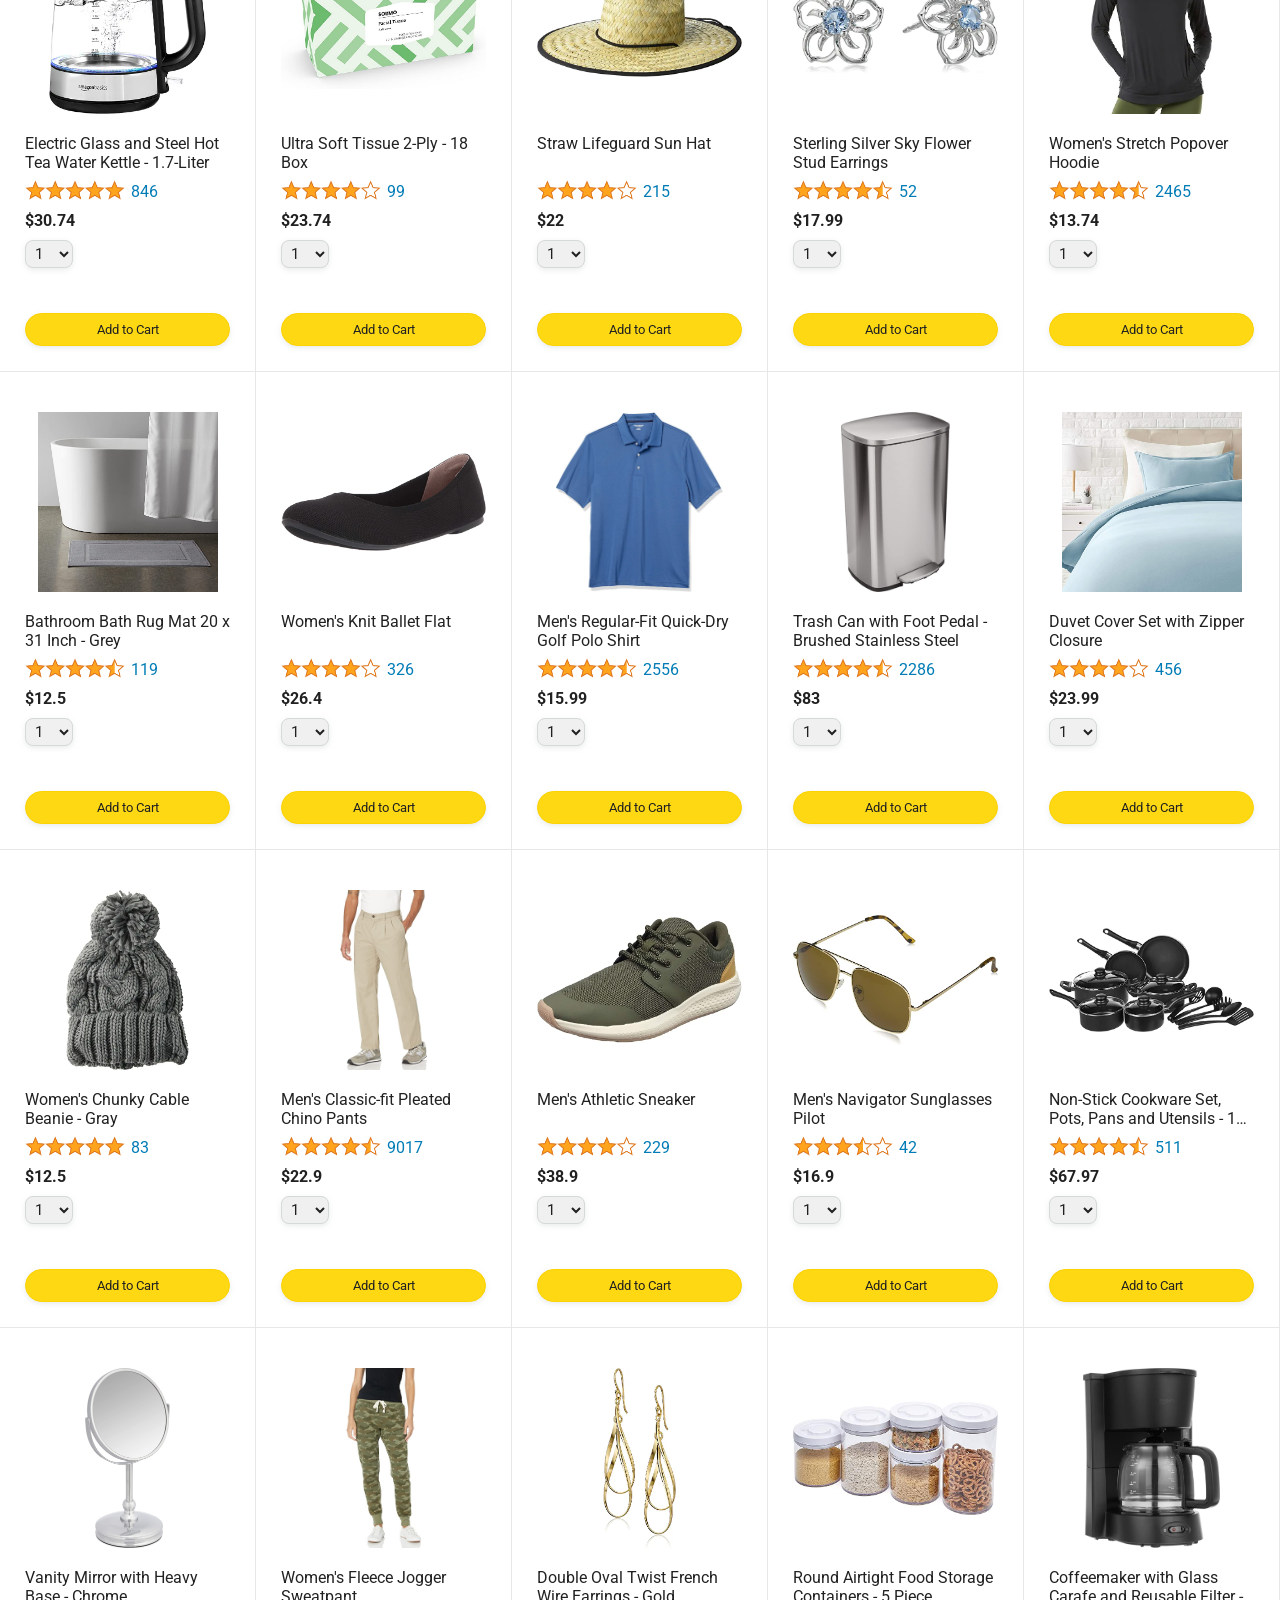
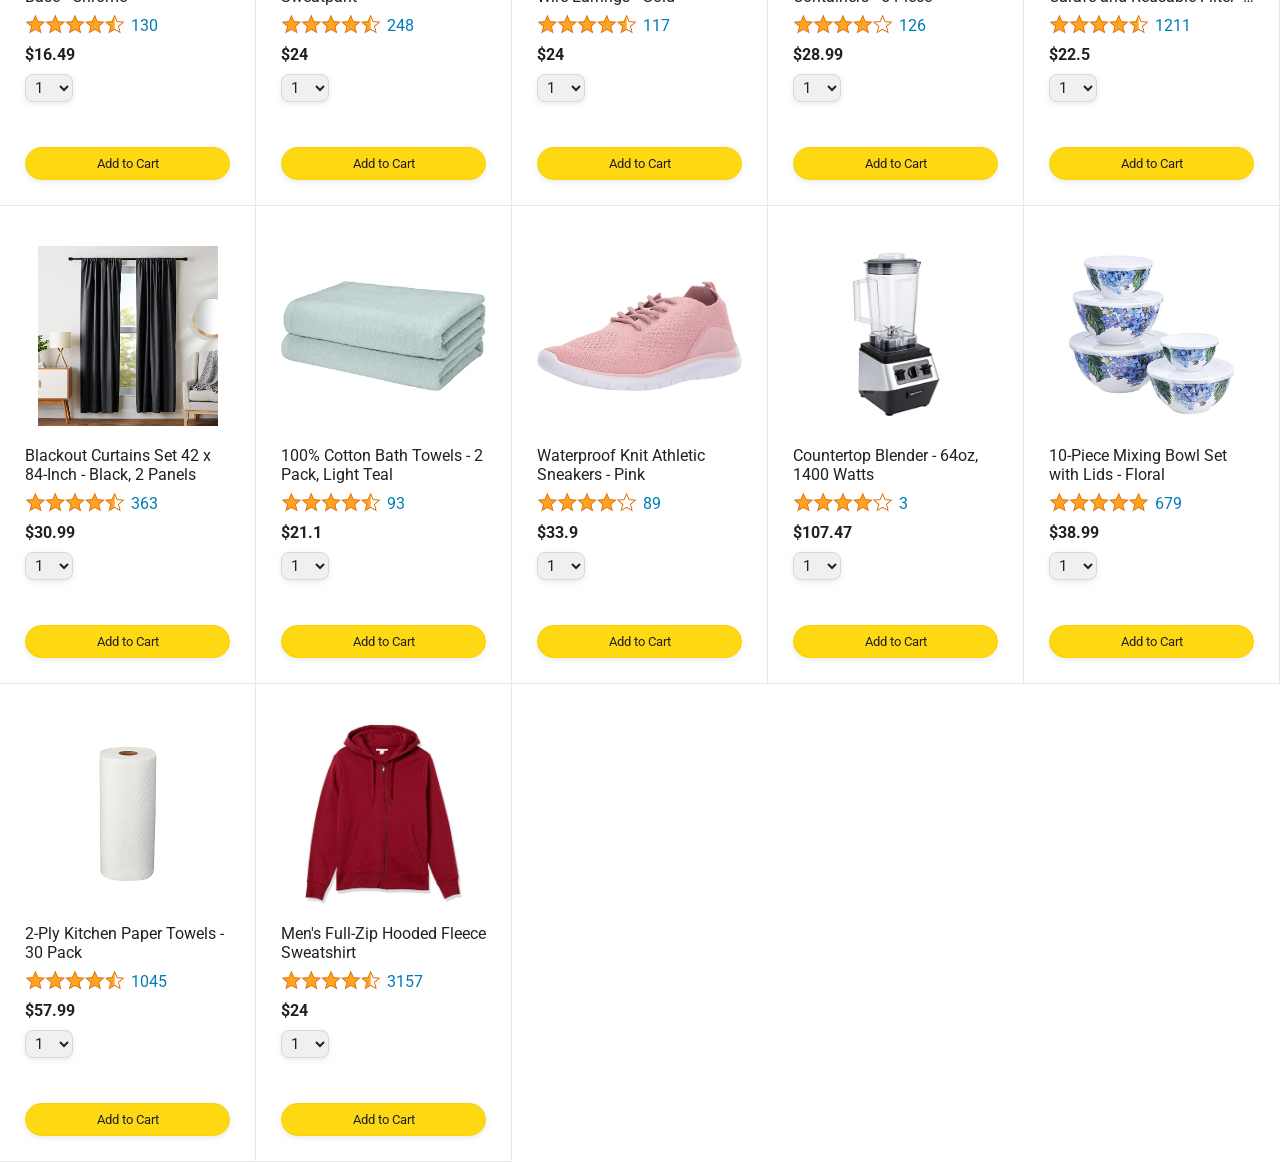
==== commit 3c27820b: "cart item now displays the total and shows incart asap" ====
--- a/amazon.html
+++ b/amazon.html
@@ -46,7 +46,7 @@
 
         <a class="cart-link header-link" href="checkout.html">
           <img class="cart-icon" src="images/icons/cart-icon.png">
-          <div class="cart-quantity">3</div>
+          <div class="cart-quantity">0</div>
           <div class="cart-text">Cart</div>
         </a>
       </div>
--- a/styles/pages/amazon.css
+++ b/styles/pages/amazon.css
@@ -0,0 +1,159 @@
+.main {
+  margin-top: 60px;
+}
+
+.products-grid {
+  display: grid;
+
+  /* - In CSS Grid, 1fr means a column will take up the
+       remaining space in the grid.
+     - If we write 1fr 1fr ... 1fr; 8 times, this will
+       divide the grid into 8 columns, each taking up an
+       equal amount of the space.
+     - repeat(8, 1fr); is a shortcut for repeating "1fr"
+       8 times (instead of typing out "1fr" 8 times).
+       repeat(...) is a special property that works with
+       display: grid; */
+  grid-template-columns: repeat(8, 1fr);
+}
+
+/* @media is used to create responsive design (making the
+   website look good on any screen size). This @media
+   means when the screen width is 2000px or less, we
+   will divide the grid into 7 columns instead of 8. */
+@media (max-width: 2000px) {
+  .products-grid {
+    grid-template-columns: repeat(7, 1fr);
+  }
+}
+
+/* This @media means when the screen width is 1600px or
+   less, we will divide the grid into 6 columns. */
+@media (max-width: 1600px) {
+  .products-grid {
+    grid-template-columns: repeat(6, 1fr);
+  }
+}
+
+@media (max-width: 1300px) {
+  .products-grid {
+    grid-template-columns: repeat(5, 1fr);
+  }
+}
+
+@media (max-width: 1000px) {
+  .products-grid {
+    grid-template-columns: repeat(4, 1fr);
+  }
+}
+
+@media (max-width: 800px) {
+  .products-grid {
+    grid-template-columns: repeat(3, 1fr);
+  }
+}
+
+@media (max-width: 575px) {
+  .products-grid {
+    grid-template-columns: repeat(2, 1fr);
+  }
+}
+
+@media (max-width: 450px) {
+  .products-grid {
+    grid-template-columns: 1fr;
+  }
+}
+
+.product-container {
+  padding-top: 40px;
+  padding-bottom: 25px;
+  padding-left: 25px;
+  padding-right: 25px;
+
+  border-right: 1px solid rgb(231, 231, 231);
+  border-bottom: 1px solid rgb(231, 231, 231);
+
+  display: flex;
+  flex-direction: column;
+}
+
+.product-image-container {
+  display: flex;
+  justify-content: center;
+  align-items: center;
+
+  height: 180px;
+  margin-bottom: 20px;
+}
+
+.product-image {
+  /* Images will overflow their container by default. To
+    prevent this, we set max-width and max-height to 100%
+    so they stay inside their container. */
+  max-width: 100%;
+  max-height: 100%;
+}
+
+.product-name {
+  height: 40px;
+  margin-bottom: 5px;
+}
+
+.product-rating-container {
+  display: flex;
+  align-items: center;
+  margin-bottom: 10px;
+}
+
+.product-rating-stars {
+  width: 100px;
+  margin-right: 6px;
+}
+
+.product-rating-count {
+  color: rgb(1, 124, 182);
+  cursor: pointer;
+  margin-top: 3px;
+}
+
+.product-price {
+  font-weight: 700;
+  margin-bottom: 10px;
+}
+
+.product-quantity-container {
+  margin-bottom: 17px;
+}
+
+.product-spacer {
+  flex: 1;
+}
+
+.added-to-cart {
+  color: rgb(6, 125, 98);
+  font-size: 16px;
+
+  display: flex;
+  align-items: center;
+  margin-bottom: 8px;
+
+  /* At first, the "Added to cart" message will
+     be invisible. Use JavaScript to change the
+     opacity and make it visible. */
+  opacity: 0;
+}
+
+.added-to-cart img {
+  height: 20px;
+  margin-right: 5px;
+}
+
+.add-to-cart-button {
+  width: 100%;
+  padding: 8px;
+  border-radius: 50px;
+}
+.show {
+  opacity: 1;
+}
